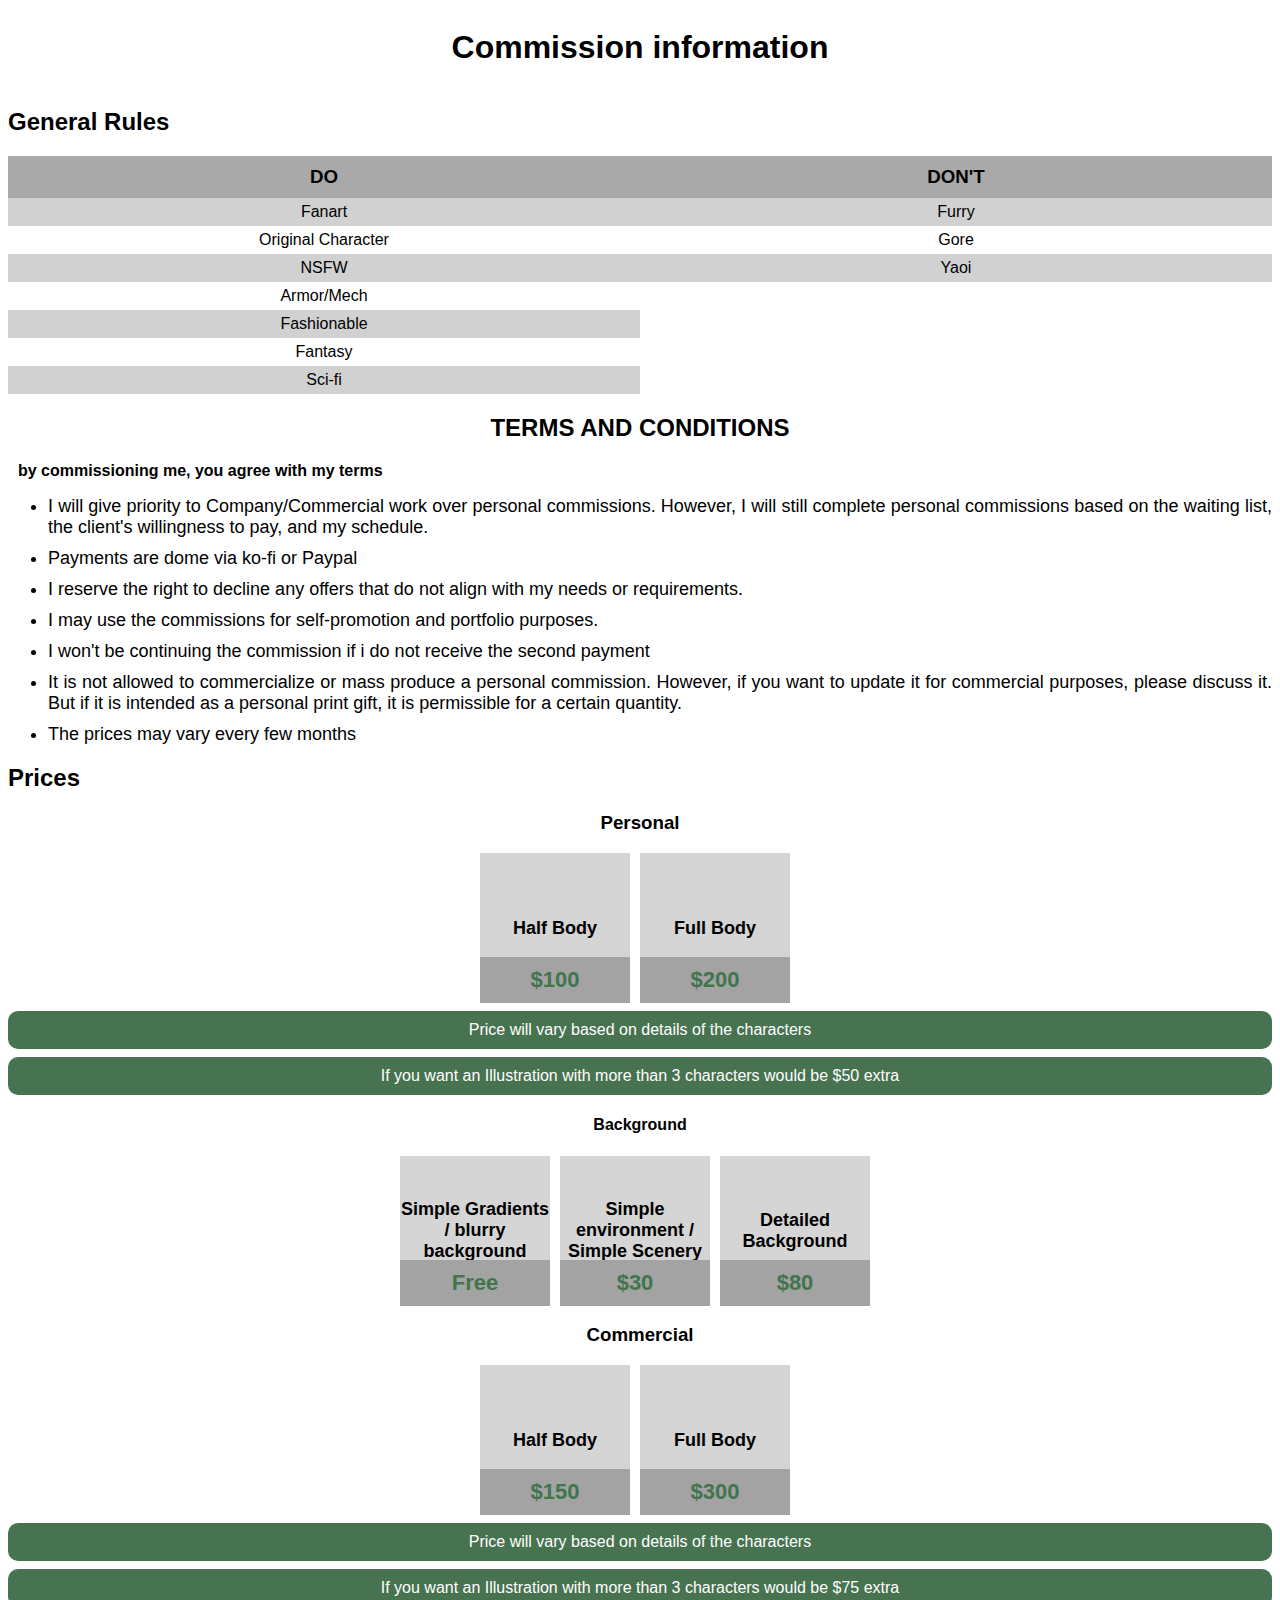
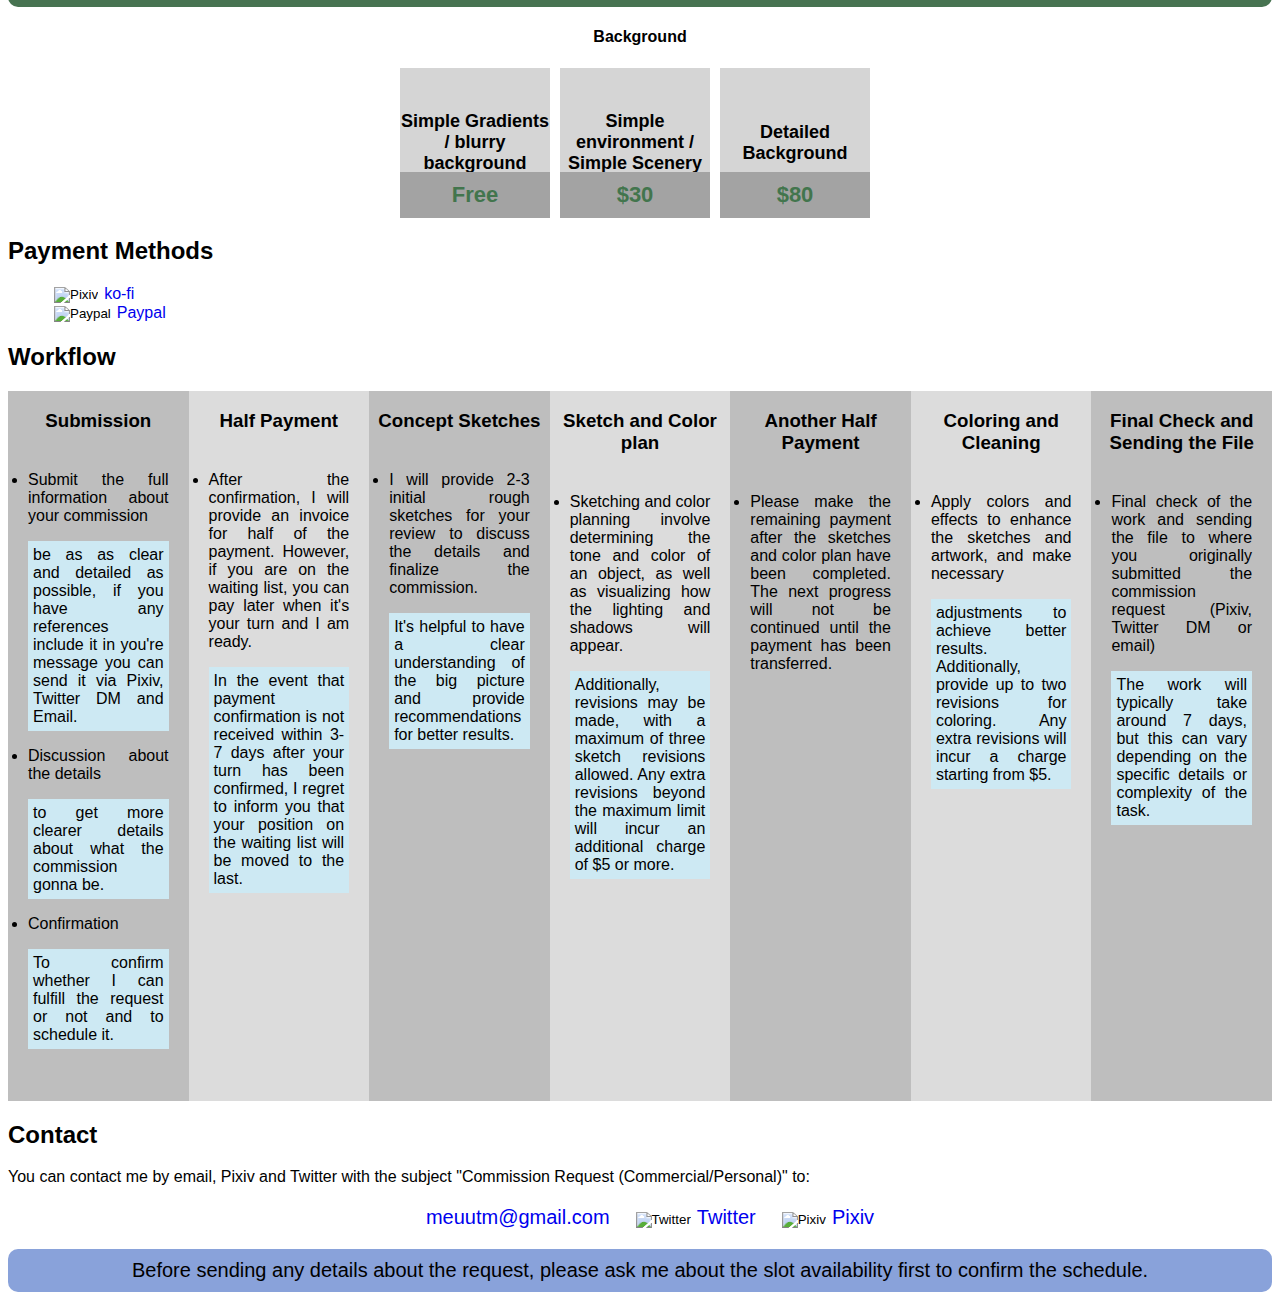
==== commission.html @ 83c1092d "meuutm" ====
<!DOCTYPE html><html><head><title>Image Gallery</title><link rel="stylesheet" type="text/css" href="styles.css" /></head><body><div class="tittle"><h1>Commission information</h1></div><div class="GRules"><h2>General Rules</h2><div class="rules-container"><div id="do"><h3>DO</h3><ul><li>Fanart</li><li>Original Character</li><li>NSFW</li><li>Armor/Mech</li><li>Fashionable</li><li>Fantasy</li><li>Sci-fi</li></ul></div><div id="dont"><h3>DON'T</h3><ul><li>Furry</li><li>Gore</li><li>Yaoi</li></ul></div></div></div><div class="terms"><h2>TERMS AND CONDITIONS</h2><p>by commissioning me, you agree with my terms</p><div class="terms-items"><ul><li>I will give priority to Company/Commercial work over personal commissions. However, I will still complete personal commissions based on the waiting list, the client's willingness to pay, and my schedule. </li><li>Payments are dome via ko-fi or Paypal</li><li>I reserve the right to decline any offers that do not align with my needs or requirements. </li><li>I may use the commissions for self-promotion and portfolio purposes. </li><li>I won't be continuing the commission if i do not receive the second payment </li><li>It is not allowed to commercialize or mass produce a personal commission. However, if you want to update it for commercial purposes, please discuss it. But if it is intended as a personal print gift, it is permissible for a certain quantity. </li><li>The prices may vary every few months</li></ul></div></div><div class="prices"><h2>Prices</h2><div><h3>Personal</h3><div class="pprices"><div class="p-items"><h4>Half Body</h4><p>$100</p></div><div class="p-items"><h4>Full Body</h4><p>$200</p></div></div><div class="alerts"><p>Price will vary based on details of the characters</p><p>If you want an Illustration with more than 3 characters would be $50 extra </p></div><div class="pbackbround"><h4>Background</h4><div class="back-item"><div class="p-items"><h4>Simple Gradients / blurry background</h4><p>Free</p></div><div class="p-items"><h4>Simple environment / Simple Scenery</h4><p>$30</p></div><div class="p-items"><h4>Detailed Background</h4><p>$80</p></div></div></div></div><div><h3>Commercial</h3><div class="cprices"><div class="p-items"><h4>Half Body</h4><p>$150</p></div><div class="p-items"><h4>Full Body</h4><p>$300</p></div></div><div class="alerts"><p>Price will vary based on details of the characters</p><p>If you want an Illustration with more than 3 characters would be $75 extra </p></div><div class="pbackbround"><h4>Background</h4><div class="back-item"><div class="p-items"><h4>Simple Gradients / blurry background</h4><p>Free</p></div><div class="p-items"><h4>Simple environment / Simple Scenery</h4><p>$30</p></div><div class="p-items"><h4>Detailed Background</h4><p>$80</p></div></div></div></div></div><div class="p-methods"><h2>Payment Methods</h2><div class="links"><ul><li><button class="small-button" onclick="window.open('http://pixiv.net/users/52995235');" title="Pixiv" ><img src="https://ko-fi.com/favicon.png" alt="Pixiv" /></button><a href="https://ko-fi.com/meuutm" target="_blank">ko-fi</a></li><li><button class="small-button" onclick="window.open('https://twitter.com/meuutm');" title="Paypal" ><img src="https://www.paypalobjects.com/webstatic/icon/favicon.ico" alt="Paypal" /></button><a href="https://paypal.me/meuutm1" target="_blank">Paypal</a></li></ul></div></div><div class="workflow"><h2>Workflow</h2><div class="w-items"><div class="work-item"><h3>Submission</h3><div class="work-list"><ul><li>Submit the full information about your commission <p>be as as clear and detailed as possible, if you have any references include it in you're message you can send it via Pixiv, Twitter DM and Email. </p></li><li>Discussion about the details <p>to get more clearer details about what the commission gonna be. </p></li><li>Confirmation <p>To confirm whether I can fulfill the request or not and to schedule it. </p></li></ul></div></div><div class="work-item"><h3>Half Payment</h3><div class="work-list"><ul><li>After the confirmation, I will provide an invoice for half of the payment. However, if you are on the waiting list, you can pay later when it's your turn and I am ready. <p>In the event that payment confirmation is not received within 3-7 days after your turn has been confirmed, I regret to inform you that your position on the waiting list will be moved to the last. </p></li></ul></div></div><div class="work-item"><h3>Concept Sketches</h3><div class="work-list"><ul><li>I will provide 2-3 initial rough sketches for your review to discuss the details and finalize the commission. <p>It's helpful to have a clear understanding of the big picture and provide recommendations for better results. </p></li></ul></div></div><div class="work-item"><h3>Sketch and Color plan</h3><div class="work-list"><ul><li>Sketching and color planning involve determining the tone and color of an object, as well as visualizing how the lighting and shadows will appear. <p>Additionally, revisions may be made, with a maximum of three sketch revisions allowed. Any extra revisions beyond the maximum limit will incur an additional charge of $5 or more. </p></li></ul></div></div><div class="work-item"><h3>Another Half Payment</h3><div class="work-list"><ul><li>Please make the remaining payment after the sketches and color plan have been completed. The next progress will not be continued until the payment has been transferred. </li></ul></div></div><div class="work-item"><h3>Coloring and Cleaning</h3><div class="work-list"><ul><li>Apply colors and effects to enhance the sketches and artwork, and make necessary <p>adjustments to achieve better results. Additionally, provide up to two revisions for coloring. Any extra revisions will incur a charge starting from $5. </p></li></ul></div></div><div class="work-item"><h3>Final Check and Sending the File</h3><div class="work-list"><ul><li>Final check of the work and sending the file to where you originally submitted the commission request (Pixiv, Twitter DM or email) <p>The work will typically take around 7 days, but this can vary depending on the specific details or complexity of the task. </p></li></ul></div></div></div></div><div id="customAlert" class="custom-alert"><div class="custom-alert-content"><span class="close-btn">&times;</span><p>Email address copied to clipboard</p></div></div><div class="contact"><h2>Contact</h2><p>You can contact me by email, Pixiv and Twitter with the subject "Commission Request (Commercial/Personal)" to: </p><div class="links"><ul><li><a href="#">meuutm@gmail.com</a></li><li><button class="small-button" onclick="window.open('https://twitter.com/meuutm');" title="Twitter" ><img src="https://abs.twimg.com/favicons/twitter.3.ico" alt="Twitter" /></button><a href="https://twitter.com/meuutm" target="_blank">Twitter</a></li><li><button class="small-button" onclick="window.open('http://pixiv.net/users/52995235');" title="Pixiv" ><img src="https://www.pixiv.net/favicon.ico" alt="Pixiv" /></button><a href="http://pixiv.net/users/52995235" target="_blank">Pixiv</a></li></ul></div></div><div class="a-info"><p>Before sending any details about the request, please ask me about the slot availability first to confirm the schedule. </p></div><script src="script.js"></script></body></html>
---- styles.css ----
body{font-family:Arial,sans-serif}.tittle{display:flex;justify-content:center;align-items:center;height:auto}.GRules .rules-container{display:flex}.GRules .rules-container>div{flex:1}.GRules ul{list-style-type:none}.GRules li{text-align:center}.rules-container h3{text-align:center}#do h3,#dont h3{background-color:#a9a9a9;padding:10px;margin:0}#do ul li:nth-child(2n + 1),#dont ul li:nth-child(2n + 1){background-color:#d1d1d1}#do ul,#dont ul{margin:0;padding:0}#do li,#dont li{margin:0;padding:5px}#do li:hover{background-color:#2cae69}#dont li:hover{background-color:#c44040}#do ul li:nth-child(2n + 1):hover{background-color:#2cae69}#dont ul li:nth-child(2n + 1):hover{background-color:#c44040}.terms h2{text-align:center}.terms-items li{font-size:18px;margin-bottom:10px;text-align:justify}.terms p{font-weight:bold;margin-left:10px}.pprices,.cprices,.back-item{display:flex;flex-wrap:wrap;position:relative;justify-content:center;overflow:auto}.prices h3{text-align:center}.pbackbround h4{text-align:center}.p-items{margin-right:10px;background-color:#d5d5d5;width:150px;height:150px;position:relative;z-index:1;display:flex;justify-content:center;align-items:center;transition:background-color .5s ease}.p-items:hover{background-color:#949494}.p-items h4{margin:0;text-align:center;font-size:18px}.p-items p{text-align:center;font-size:22px;font-weight:bold;background-color:#a3a3a3;padding:10px 0;color:#42754d;margin:0;position:absolute;bottom:0;left:0;right:0;transition:background-color .5s ease}.p-items:hover p{background-color:#949494}.p-items h4{margin:0}.alerts p{text-align:center;background-color:#477351;padding:10px;margin:8px 0 0 0;color:#fff;border-radius:10px}.workflow .w-items{display:flex;justify-content:center;align-items:stretch;flex-direction:row}.w-items{background-color:#dcdcdc}.workflow p{background-color:#cde9f3;padding:5px 5px;text-align:justify;hyphens:auto}.w-items ul{padding:20px}.w-items li{text-align:justify;hyphens:auto}.work-item h3{text-align:center}.work-item:nth-child(2n + 1){background-color:#bebebe}.workflow .w-items .work-item{flex-basis:100%}.p-methods ul{list-style-type:none}.p-methods .links ul li a{text-decoration:none}.contact ul{list-style-type:none;font-size:20px}.contact .links ul{display:flex;justify-content:center}.contact .links ul li{margin-right:20px}.contact .links ul li a{text-decoration:none}.small-button img{width:25px;height:25px;object-fit:cover}.small-button{border:none;background-color:transparent;cursor:pointer}.custom-alert{opacity:0;visibility:hidden;transition:opacity .5s,visibility .5s;position:fixed;z-index:1;left:0;top:0;width:100%;height:100%;overflow:auto;background-color:rgba(0,0,0,.4)}.custom-alert.show{opacity:1;visibility:visible}.custom-alert-content{background-color:#fefefe;margin:15% auto;padding:20px;border:1px solid #888;width:80%}.close-btn{color:#aaa;float:right;font-size:28px;font-weight:bold}.close-btn:hover,.close-btn:focus{color:black;text-decoration:none;cursor:pointer}.a-info p{font-size:20px;background-color:#89a2da;border-radius:10px;padding:10px;text-align:center}
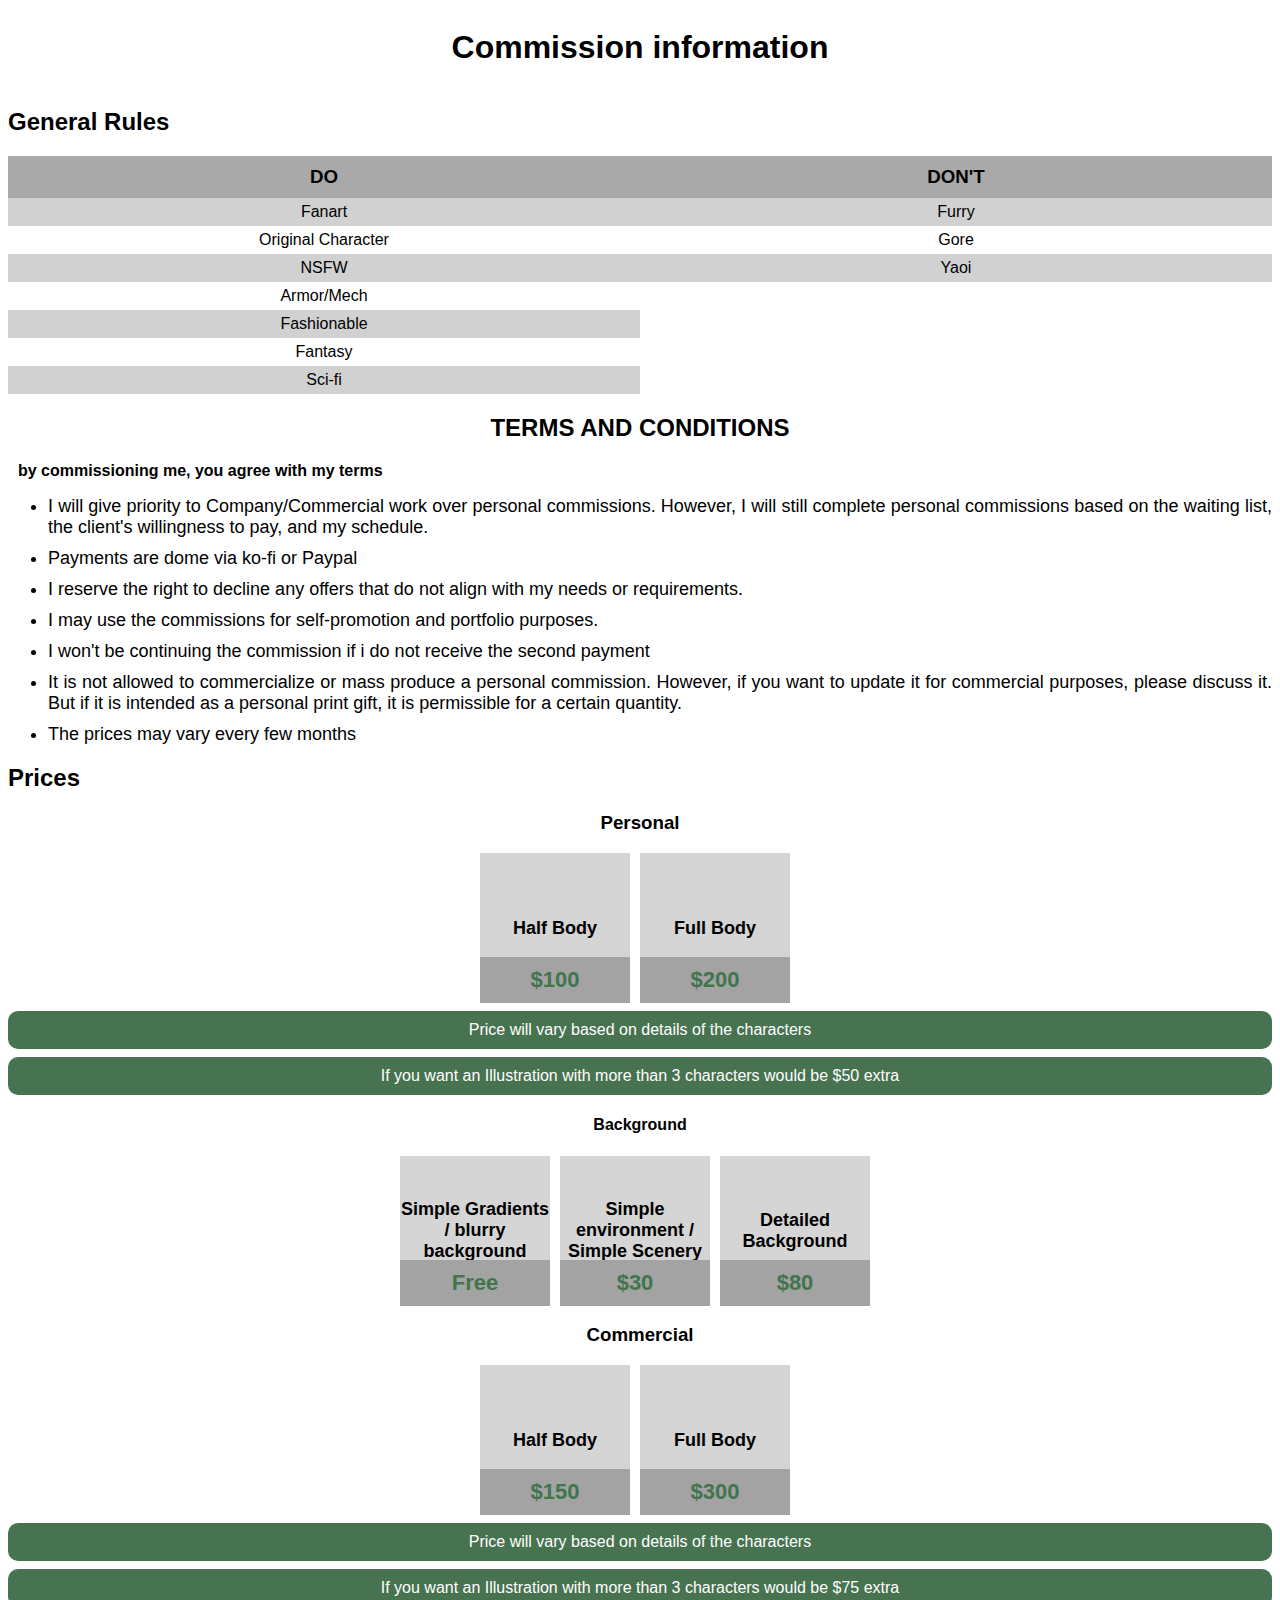
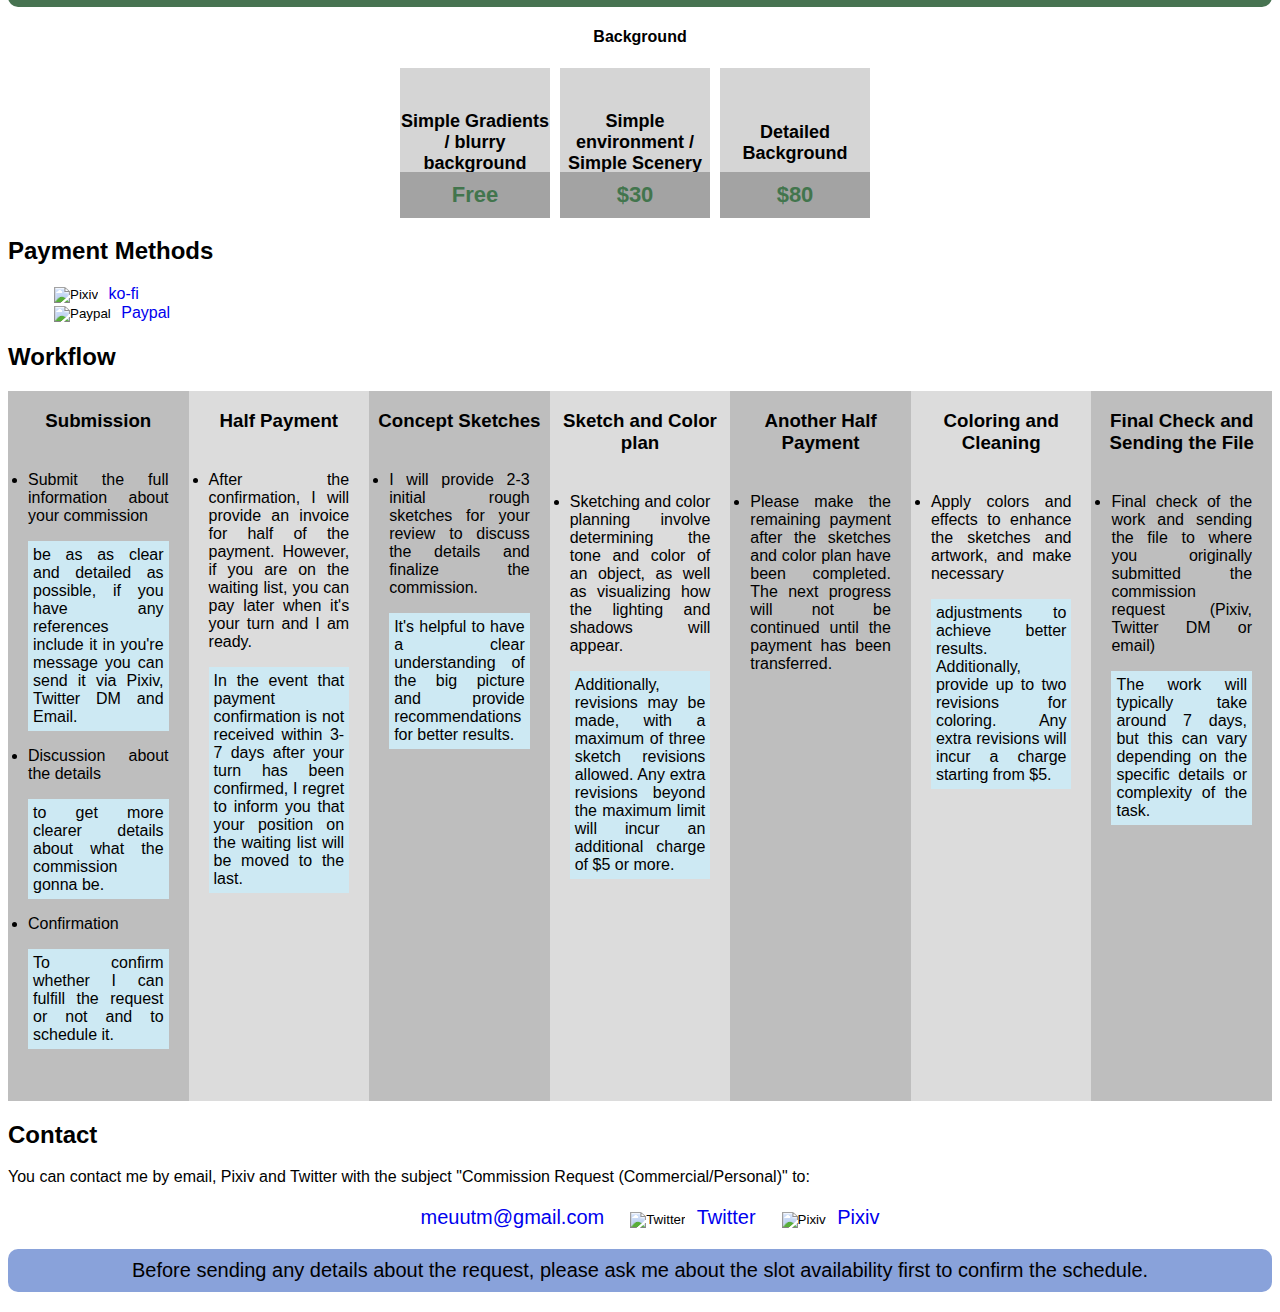
==== commit 5bc4b94c: "meuutm" ====
--- a/commission.html
+++ b/commission.html
@@ -1 +1,367 @@
-<!DOCTYPE html><html><head><title>Image Gallery</title><link rel="stylesheet" type="text/css" href="styles.css" /></head><body><div class="tittle"><h1>Commission information</h1></div><div class="GRules"><h2>General Rules</h2><div class="rules-container"><div id="do"><h3>DO</h3><ul><li>Fanart</li><li>Original Character</li><li>NSFW</li><li>Armor/Mech</li><li>Fashionable</li><li>Fantasy</li><li>Sci-fi</li></ul></div><div id="dont"><h3>DON'T</h3><ul><li>Furry</li><li>Gore</li><li>Yaoi</li></ul></div></div></div><div class="terms"><h2>TERMS AND CONDITIONS</h2><p>by commissioning me, you agree with my terms</p><div class="terms-items"><ul><li>I will give priority to Company/Commercial work over personal commissions. However, I will still complete personal commissions based on the waiting list, the client's willingness to pay, and my schedule. </li><li>Payments are dome via ko-fi or Paypal</li><li>I reserve the right to decline any offers that do not align with my needs or requirements. </li><li>I may use the commissions for self-promotion and portfolio purposes. </li><li>I won't be continuing the commission if i do not receive the second payment </li><li>It is not allowed to commercialize or mass produce a personal commission. However, if you want to update it for commercial purposes, please discuss it. But if it is intended as a personal print gift, it is permissible for a certain quantity. </li><li>The prices may vary every few months</li></ul></div></div><div class="prices"><h2>Prices</h2><div><h3>Personal</h3><div class="pprices"><div class="p-items"><h4>Half Body</h4><p>$100</p></div><div class="p-items"><h4>Full Body</h4><p>$200</p></div></div><div class="alerts"><p>Price will vary based on details of the characters</p><p>If you want an Illustration with more than 3 characters would be $50 extra </p></div><div class="pbackbround"><h4>Background</h4><div class="back-item"><div class="p-items"><h4>Simple Gradients / blurry background</h4><p>Free</p></div><div class="p-items"><h4>Simple environment / Simple Scenery</h4><p>$30</p></div><div class="p-items"><h4>Detailed Background</h4><p>$80</p></div></div></div></div><div><h3>Commercial</h3><div class="cprices"><div class="p-items"><h4>Half Body</h4><p>$150</p></div><div class="p-items"><h4>Full Body</h4><p>$300</p></div></div><div class="alerts"><p>Price will vary based on details of the characters</p><p>If you want an Illustration with more than 3 characters would be $75 extra </p></div><div class="pbackbround"><h4>Background</h4><div class="back-item"><div class="p-items"><h4>Simple Gradients / blurry background</h4><p>Free</p></div><div class="p-items"><h4>Simple environment / Simple Scenery</h4><p>$30</p></div><div class="p-items"><h4>Detailed Background</h4><p>$80</p></div></div></div></div></div><div class="p-methods"><h2>Payment Methods</h2><div class="links"><ul><li><button class="small-button" onclick="window.open('http://pixiv.net/users/52995235');" title="Pixiv" ><img src="https://ko-fi.com/favicon.png" alt="Pixiv" /></button><a href="https://ko-fi.com/meuutm" target="_blank">ko-fi</a></li><li><button class="small-button" onclick="window.open('https://twitter.com/meuutm');" title="Paypal" ><img src="https://www.paypalobjects.com/webstatic/icon/favicon.ico" alt="Paypal" /></button><a href="https://paypal.me/meuutm1" target="_blank">Paypal</a></li></ul></div></div><div class="workflow"><h2>Workflow</h2><div class="w-items"><div class="work-item"><h3>Submission</h3><div class="work-list"><ul><li>Submit the full information about your commission <p>be as as clear and detailed as possible, if you have any references include it in you're message you can send it via Pixiv, Twitter DM and Email. </p></li><li>Discussion about the details <p>to get more clearer details about what the commission gonna be. </p></li><li>Confirmation <p>To confirm whether I can fulfill the request or not and to schedule it. </p></li></ul></div></div><div class="work-item"><h3>Half Payment</h3><div class="work-list"><ul><li>After the confirmation, I will provide an invoice for half of the payment. However, if you are on the waiting list, you can pay later when it's your turn and I am ready. <p>In the event that payment confirmation is not received within 3-7 days after your turn has been confirmed, I regret to inform you that your position on the waiting list will be moved to the last. </p></li></ul></div></div><div class="work-item"><h3>Concept Sketches</h3><div class="work-list"><ul><li>I will provide 2-3 initial rough sketches for your review to discuss the details and finalize the commission. <p>It's helpful to have a clear understanding of the big picture and provide recommendations for better results. </p></li></ul></div></div><div class="work-item"><h3>Sketch and Color plan</h3><div class="work-list"><ul><li>Sketching and color planning involve determining the tone and color of an object, as well as visualizing how the lighting and shadows will appear. <p>Additionally, revisions may be made, with a maximum of three sketch revisions allowed. Any extra revisions beyond the maximum limit will incur an additional charge of $5 or more. </p></li></ul></div></div><div class="work-item"><h3>Another Half Payment</h3><div class="work-list"><ul><li>Please make the remaining payment after the sketches and color plan have been completed. The next progress will not be continued until the payment has been transferred. </li></ul></div></div><div class="work-item"><h3>Coloring and Cleaning</h3><div class="work-list"><ul><li>Apply colors and effects to enhance the sketches and artwork, and make necessary <p>adjustments to achieve better results. Additionally, provide up to two revisions for coloring. Any extra revisions will incur a charge starting from $5. </p></li></ul></div></div><div class="work-item"><h3>Final Check and Sending the File</h3><div class="work-list"><ul><li>Final check of the work and sending the file to where you originally submitted the commission request (Pixiv, Twitter DM or email) <p>The work will typically take around 7 days, but this can vary depending on the specific details or complexity of the task. </p></li></ul></div></div></div></div><div id="customAlert" class="custom-alert"><div class="custom-alert-content"><span class="close-btn">&times;</span><p>Email address copied to clipboard</p></div></div><div class="contact"><h2>Contact</h2><p>You can contact me by email, Pixiv and Twitter with the subject "Commission Request (Commercial/Personal)" to: </p><div class="links"><ul><li><a href="#">meuutm@gmail.com</a></li><li><button class="small-button" onclick="window.open('https://twitter.com/meuutm');" title="Twitter" ><img src="https://abs.twimg.com/favicons/twitter.3.ico" alt="Twitter" /></button><a href="https://twitter.com/meuutm" target="_blank">Twitter</a></li><li><button class="small-button" onclick="window.open('http://pixiv.net/users/52995235');" title="Pixiv" ><img src="https://www.pixiv.net/favicon.ico" alt="Pixiv" /></button><a href="http://pixiv.net/users/52995235" target="_blank">Pixiv</a></li></ul></div></div><div class="a-info"><p>Before sending any details about the request, please ask me about the slot availability first to confirm the schedule. </p></div><script src="script.js"></script></body></html>+<!DOCTYPE html>
+<html>
+  <head>
+    <title>Image Gallery</title>
+    <link rel="stylesheet" type="text/css" href="styles.css" />
+  </head>
+  <body>
+    <div class="tittle">
+      <h1>Commission information</h1>
+    </div>
+
+    <!-- General Rules -->
+    <div class="GRules">
+      <h2>General Rules</h2>
+      <div class="rules-container">
+        <div id="do">
+          <h3>DO</h3>
+          <ul>
+            <li>Fanart</li>
+            <li>Original Character</li>
+            <li>NSFW</li>
+            <li>Armor/Mech</li>
+            <li>Fashionable</li>
+            <li>Fantasy</li>
+            <li>Sci-fi</li>
+          </ul>
+        </div>
+        <div id="dont">
+          <h3>DON'T</h3>
+          <ul>
+            <li>Furry</li>
+            <li>Gore</li>
+            <li>Yaoi</li>
+          </ul>
+        </div>
+      </div>
+    </div>
+    <!-- TERMS AND CONDITIONS -->
+    <div class="terms">
+      <h2>TERMS AND CONDITIONS</h2>
+      <p>by commissioning me, you agree with my terms</p>
+      <div class="terms-items">
+        <ul>
+          <li>
+            I will give priority to Company/Commercial work over personal
+            commissions. However, I will still complete personal commissions
+            based on the waiting list, the client's willingness to pay, and my
+            schedule.
+          </li>
+          <li>Payments are dome via ko-fi or Paypal</li>
+          <li>
+            I reserve the right to decline any offers that do not align with my
+            needs or requirements.
+          </li>
+          <li>
+            I may use the commissions for self-promotion and portfolio purposes.
+          </li>
+          <li>
+            I won't be continuing the commission if i do not receive the second
+            payment
+          </li>
+          <li>
+            It is not allowed to commercialize or mass produce a personal
+            commission. However, if you want to update it for commercial
+            purposes, please discuss it. But if it is intended as a personal
+            print gift, it is permissible for a certain quantity.
+          </li>
+          <li>The prices may vary every few months</li>
+        </ul>
+      </div>
+    </div>
+    <!-- Prices -->
+    <div class="prices">
+      <h2>Prices</h2>
+      <!-- Perosnal -->
+      <div>
+        <h3>Personal</h3>
+        <div class="pprices">
+          <div class="p-items">
+            <h4>Half Body</h4>
+            <p>$100</p>
+          </div>
+          <div class="p-items">
+            <h4>Full Body</h4>
+            <p>$200</p>
+          </div>
+        </div>
+        <div class="alerts">
+          <p>Price will vary based on details of the characters</p>
+          <p>
+            If you want an Illustration with more than 3 characters would be $50
+            extra
+          </p>
+        </div>
+        <div class="pbackbround">
+          <h4>Background</h4>
+          <div class="back-item">
+            <div class="p-items">
+              <h4>Simple Gradients / blurry background</h4>
+              <p>Free</p>
+            </div>
+            <div class="p-items">
+              <h4>Simple environment / Simple Scenery</h4>
+              <p>$30</p>
+            </div>
+            <div class="p-items">
+              <h4>Detailed Background</h4>
+              <p>$80</p>
+            </div>
+          </div>
+        </div>
+      </div>
+      <!-- Commercial -->
+      <div>
+        <h3>Commercial</h3>
+        <div class="cprices">
+          <div class="p-items">
+            <h4>Half Body</h4>
+            <p>$150</p>
+          </div>
+          <div class="p-items">
+            <h4>Full Body</h4>
+            <p>$300</p>
+          </div>
+        </div>
+        <div class="alerts">
+          <p>Price will vary based on details of the characters</p>
+          <p>
+            If you want an Illustration with more than 3 characters would be $75
+            extra
+          </p>
+        </div>
+        <div class="pbackbround">
+          <h4>Background</h4>
+          <div class="back-item">
+            <div class="p-items">
+              <h4>Simple Gradients / blurry background</h4>
+              <p>Free</p>
+            </div>
+            <div class="p-items">
+              <h4>Simple environment / Simple Scenery</h4>
+              <p>$30</p>
+            </div>
+            <div class="p-items">
+              <h4>Detailed Background</h4>
+              <p>$80</p>
+            </div>
+          </div>
+        </div>
+      </div>
+    </div>
+    <!-- Payment methods -->
+    <div class="p-methods">
+      <h2>Payment Methods</h2>
+      <div class="links">
+        <ul>
+          <li>
+            <button
+              class="small-button"
+              onclick="window.open('http://pixiv.net/users/52995235');"
+              title="Pixiv"
+            >
+              <img src="https://ko-fi.com/favicon.png" alt="Pixiv" />
+            </button>
+            <a href="https://ko-fi.com/meuutm" target="_blank">ko-fi</a>
+          </li>
+          <li>
+            <button
+              class="small-button"
+              onclick="window.open('https://twitter.com/meuutm');"
+              title="Paypal"
+            >
+              <img
+                src="https://www.paypalobjects.com/webstatic/icon/favicon.ico"
+                alt="Paypal"
+              />
+            </button>
+            <a href="https://paypal.me/meuutm1" target="_blank">Paypal</a>
+          </li>
+        </ul>
+      </div>
+    </div>
+    <!-- Workflow -->
+    <div class="workflow">
+      <h2>Workflow</h2>
+      <div class="w-items">
+        <div class="work-item">
+          <h3>Submission</h3>
+          <div class="work-list">
+            <ul>
+              <li>
+                Submit the full information about your commission
+                <p>
+                  be as as clear and detailed as possible, if you have any
+                  references include it in you're message you can send it via
+                  Pixiv, Twitter DM and Email.
+                </p>
+              </li>
+              <li>
+                Discussion about the details
+                <p>
+                  to get more clearer details about what the commission gonna
+                  be.
+                </p>
+              </li>
+              <li>
+                Confirmation
+                <p>
+                  To confirm whether I can fulfill the request or not and to
+                  schedule it.
+                </p>
+              </li>
+            </ul>
+          </div>
+        </div>
+        <div class="work-item">
+          <h3>Half Payment</h3>
+          <div class="work-list">
+            <ul>
+              <li>
+                After the confirmation, I will provide an invoice for half of
+                the payment. However, if you are on the waiting list, you can
+                pay later when it's your turn and I am ready.
+                <p>
+                  In the event that payment confirmation is not received within
+                  3-7 days after your turn has been confirmed, I regret to
+                  inform you that your position on the waiting list will be
+                  moved to the last.
+                </p>
+              </li>
+            </ul>
+          </div>
+        </div>
+        <div class="work-item">
+          <h3>Concept Sketches</h3>
+          <div class="work-list">
+            <ul>
+              <li>
+                I will provide 2-3 initial rough sketches for your review to
+                discuss the details and finalize the commission.
+                <p>
+                  It's helpful to have a clear understanding of the big picture
+                  and provide recommendations for better results.
+                </p>
+              </li>
+            </ul>
+          </div>
+        </div>
+        <div class="work-item">
+          <h3>Sketch and Color plan</h3>
+          <div class="work-list">
+            <ul>
+              <li>
+                Sketching and color planning involve determining the tone and
+                color of an object, as well as visualizing how the lighting and
+                shadows will appear.
+                <p>
+                  Additionally, revisions may be made, with a maximum of three
+                  sketch revisions allowed. Any extra revisions beyond the
+                  maximum limit will incur an additional charge of $5 or more.
+                </p>
+              </li>
+            </ul>
+          </div>
+        </div>
+        <div class="work-item">
+          <h3>Another Half Payment</h3>
+          <div class="work-list">
+            <ul>
+              <li>
+                Please make the remaining payment after the sketches and color
+                plan have been completed. The next progress will not be
+                continued until the payment has been transferred.
+              </li>
+            </ul>
+          </div>
+        </div>
+        <div class="work-item">
+          <h3>Coloring and Cleaning</h3>
+          <div class="work-list">
+            <ul>
+              <li>
+                Apply colors and effects to enhance the sketches and artwork,
+                and make necessary
+                <p>
+                  adjustments to achieve better results. Additionally, provide
+                  up to two revisions for coloring. Any extra revisions will
+                  incur a charge starting from $5.
+                </p>
+              </li>
+            </ul>
+          </div>
+        </div>
+        <div class="work-item">
+          <h3>Final Check and Sending the File</h3>
+          <div class="work-list">
+            <ul>
+              <li>
+                Final check of the work and sending the file to where you
+                originally submitted the commission request (Pixiv, Twitter DM
+                or email)
+                <p>
+                  The work will typically take around 7 days, but this can vary
+                  depending on the specific details or complexity of the task.
+                </p>
+              </li>
+            </ul>
+          </div>
+        </div>
+      </div>
+    </div>
+
+    <!-- Email Alert -->
+    <div id="customAlert" class="custom-alert">
+      <div class="custom-alert-content">
+        <span class="close-btn">&times;</span>
+        <p>Email address copied to clipboard</p>
+      </div>
+    </div>
+
+    <!-- CONTACT -->
+    <div class="contact">
+      <h2>Contact</h2>
+      <p>
+        You can contact me by email, Pixiv and Twitter with the subject
+        "Commission Request (Commercial/Personal)" to: 
+      </p>
+      <div class="links">
+        <ul>
+          <li><a href="#">meuutm@gmail.com</a></li>
+          <li>
+            <button
+              class="small-button"
+              onclick="window.open('https://twitter.com/meuutm');"
+              title="Twitter"
+            >
+              <img
+                src="https://abs.twimg.com/favicons/twitter.3.ico"
+                alt="Twitter"
+              />
+            </button>
+            <a href="https://twitter.com/meuutm" target="_blank">Twitter</a>
+          </li>
+          <li>
+            <button
+              class="small-button"
+              onclick="window.open('http://pixiv.net/users/52995235');"
+              title="Pixiv"
+            >
+              <img src="https://www.pixiv.net/favicon.ico" alt="Pixiv" />
+            </button>
+            <a href="http://pixiv.net/users/52995235" target="_blank">Pixiv</a>
+          </li>
+        </ul>
+      </div>
+    </div>
+
+    <!-- Additional Info -->
+    <div class="a-info">
+      <p>
+        Before sending any details about the request, please ask me about the
+        slot availability first to confirm the schedule.
+      </p>
+    </div>
+    <script src="script.js"></script>
+  </body>
+</html>
